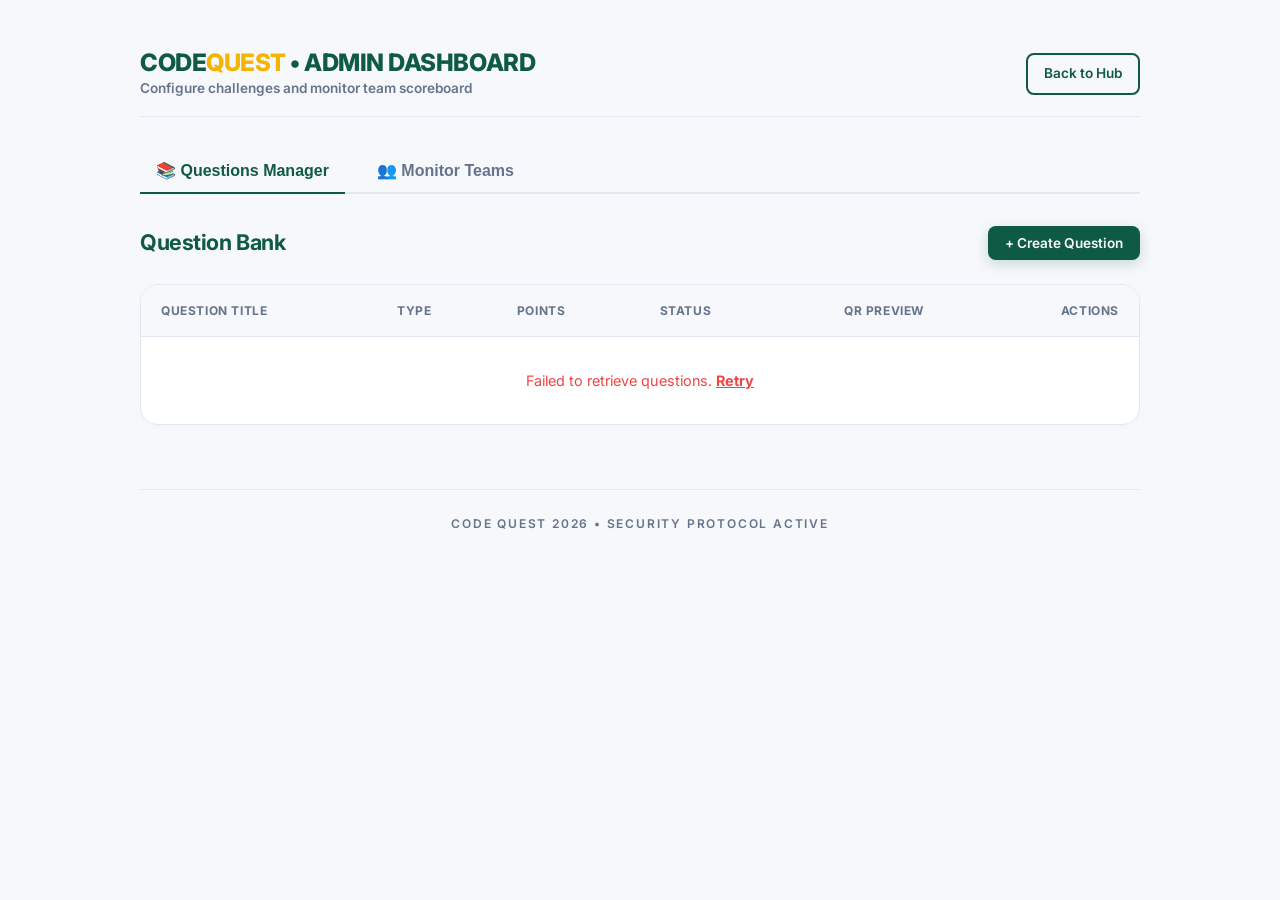
==== admin.html @ d632f418 "add admin panel and change in volunteer role" ====
<!DOCTYPE html>
<html lang="en">
<head>
    <meta charset="UTF-8">
    <meta name="viewport" content="width=device-width, initial-scale=1.0">
    <title>CODE QUEST 2026 | Admin Dashboard</title>
    <link rel="stylesheet" href="css/style.css">
    <link rel="stylesheet" href="css/components.css">
    <style>
        .admin-container {
            max-width: 1000px;
            width: 100%;
            margin: 1.5rem auto;
        }

        .admin-header {
            display: flex;
            justify-content: space-between;
            align-items: center;
            margin-bottom: 2rem;
            border-bottom: 1px solid var(--border);
            padding-bottom: 1rem;
        }

        .portal-title {
            font-size: 1.5rem;
            font-weight: 800;
            color: var(--primary);
            text-transform: uppercase;
            letter-spacing: -0.02em;
        }

        .portal-title span {
            color: var(--accent);
        }

        /* Tab Layout */
        .tab-navigation {
            display: flex;
            gap: 1rem;
            border-bottom: 2px solid var(--border);
            margin-bottom: 2rem;
        }

        .tab-btn {
            background: none;
            border: none;
            font-size: 1rem;
            font-weight: 700;
            padding: 0.75rem 1rem;
            color: var(--text-muted);
            cursor: pointer;
            position: relative;
            outline: none;
            transition: var(--transition);
        }

        .tab-btn:hover {
            color: var(--primary);
        }

        .tab-btn.active {
            color: var(--primary);
        }

        .tab-btn.active::after {
            content: '';
            position: absolute;
            bottom: -2px;
            left: 0;
            right: 0;
            height: 2px;
            background-color: var(--primary);
        }

        .tab-content {
            display: none;
        }

        .tab-content.active {
            display: block;
        }

        /* Table styling */
        .data-table-container {
            width: 100%;
            overflow-x: auto;
            border-radius: var(--radius);
            border: 1px solid var(--border);
            background-color: var(--card-bg);
            box-shadow: var(--shadow-sm);
        }

        .data-table {
            width: 100%;
            border-collapse: collapse;
            text-align: left;
            font-size: 0.9rem;
        }

        .data-table th, .data-table td {
            padding: 1rem 1.25rem;
            border-bottom: 1px solid var(--border);
        }

        .data-table th {
            background-color: var(--bg);
            font-weight: 700;
            text-transform: uppercase;
            font-size: 0.75rem;
            letter-spacing: 0.05em;
            color: var(--text-muted);
        }

        .data-table tr:last-child td {
            border-bottom: none;
        }

        .data-table tr:hover td {
            background-color: rgba(15, 90, 67, 0.01);
        }

        /* Upload zone styling */
        #image-upload-zone {
            border: 2px dashed var(--border);
            border-radius: var(--radius);
            padding: 1.5rem;
            text-align: center;
            background-color: var(--bg);
            cursor: pointer;
            transition: var(--transition);
        }

        #image-upload-zone:hover, #image-upload-zone.dragover {
            border-color: var(--primary);
            background-color: rgba(15, 90, 67, 0.02);
        }

        .form-row {
            display: grid;
            grid-template-columns: repeat(2, 1fr);
            gap: 1.25rem;
        }

        @media (max-width: 576px) {
            .form-row {
                grid-template-columns: 1fr;
            }
        }

        .section-title {
            font-size: 1rem;
            font-weight: 700;
            color: var(--primary);
            text-transform: uppercase;
            letter-spacing: 0.05em;
            margin-top: 2rem;
            margin-bottom: 1rem;
            border-bottom: 1px dashed var(--border);
            padding-bottom: 0.5rem;
            display: flex;
            justify-content: space-between;
            align-items: center;
        }

        /* Mini thumbnail */
        .qr-thumb {
            width: 42px;
            height: 42px;
            border-radius: var(--radius-sm);
            border: 1px solid var(--border);
            cursor: pointer;
            transition: var(--transition);
        }

        .qr-thumb:hover {
            transform: scale(1.1);
            box-shadow: var(--shadow-sm);
        }
    </style>
</head>
<body>
    <div class="app-container">
        <div class="admin-container">
            
            <!-- Header panel -->
            <div class="admin-header">
                <div>
                    <h1 class="portal-title">CODE<span>QUEST</span> • Admin Dashboard</h1>
                    <p style="font-size: 0.85rem; font-weight: 600; color: var(--text-muted);">Configure challenges and monitor team scoreboard</p>
                </div>
                <a href="index.html" class="btn btn-secondary btn-sm" style="text-decoration: none;">Back to Hub</a>
            </div>

            <!-- Tab Buttons -->
            <div class="tab-navigation">
                <button class="tab-btn active" onclick="switchTab('tab-questions')">📚 Questions Manager</button>
                <button class="tab-btn" onclick="switchTab('tab-teams')">👥 Monitor Teams</button>
            </div>

            <!-- TAB 1: QUESTIONS MANAGER -->
            <div id="tab-questions" class="tab-content active">
                
                <!-- Action bar -->
                <div style="display: flex; justify-content: space-between; align-items: center; margin-bottom: 1.5rem;">
                    <h3 style="color: var(--primary);">Question Bank</h3>
                    <button class="btn btn-primary btn-sm" onclick="openCreateModal()">
                        + Create Question
                    </button>
                </div>

                <!-- Questions Table -->
                <div class="data-table-container">
                    <table class="data-table" id="questions-table">
                        <thead>
                            <tr>
                                <th>Question Title</th>
                                <th>Type</th>
                                <th>Points</th>
                                <th>Status</th>
                                <th style="text-align: center;">QR Preview</th>
                                <th style="text-align: right;">Actions</th>
                            </tr>
                        </thead>
                        <tbody id="questions-table-body">
                            <!-- Dynamic questions go here -->
                        </tbody>
                    </table>
                </div>
            </div>

            <!-- TAB 2: MONITOR TEAMS -->
            <div id="tab-teams" class="tab-content">
                <div style="display: flex; justify-content: space-between; align-items: center; margin-bottom: 1.5rem;">
                    <h3 style="color: var(--primary);">Scoreboard & Progress</h3>
                    <button class="btn btn-secondary btn-sm" onclick="loadTeamsList()">
                        🔄 Refresh Teams
                    </button>
                </div>

                <!-- Teams Table -->
                <div class="data-table-container">
                    <table class="data-table">
                        <thead>
                            <tr>
                                <th>Team ID</th>
                                <th>Team Name</th>
                                <th>Members</th>
                                <th>Status</th>
                                <th>Current Checkpoint</th>
                                <th>Current Question</th>
                            </tr>
                        </thead>
                        <tbody id="teams-table-body">
                            <!-- Dynamic teams go here -->
                        </tbody>
                    </table>
                </div>
            </div>

            <!-- Footer branding -->
            <div class="text-center" style="margin-top: 4rem; padding-bottom: 2rem; border-top: 1px solid var(--border); padding-top: 1.5rem;">
                <p style="font-size: 0.75rem; font-weight: 600; text-transform: uppercase; letter-spacing: 0.15em; color: var(--text-muted);">
                    Code Quest 2026 • Security Protocol Active
                </p>
            </div>

        </div>
    </div>

    <!-- Question Modal Overlay (Create / Edit) -->
    <div class="modal-overlay" id="question-modal">
        <div class="modal-container" style="max-width: 780px;">
            <div class="modal-header">
                <h3 class="modal-title" id="modal-title-text">Create Question</h3>
                <button class="modal-close" onclick="closeQuestionModal()">&times;</button>
            </div>
            
            <form id="question-form" onsubmit="handleFormSubmit(event)">
                <div class="modal-body" style="max-height: 70vh;">
                    
                    <input type="hidden" id="edit-question-id">

                    <!-- Title -->
                    <div class="form-group">
                        <label for="title" class="form-label">Title</label>
                        <input type="text" id="title" class="form-control" placeholder="e.g. Decrypt the Array" required autocomplete="off">
                    </div>

                    <!-- Description -->
                    <div class="form-group">
                        <label for="description" class="form-label">Description</label>
                        <textarea id="description" class="form-control" placeholder="Write puzzle clues, snippets, or coordinate parameters..." required></textarea>
                    </div>

                    <!-- Row 1: Type & Points -->
                    <div class="form-row">
                        <div class="form-group">
                            <label for="question_type" class="form-label">Question Type</label>
                            <select id="question_type" class="form-control" onchange="toggleTypeSpecificSections()" required>
                                <option value="coding" selected>coding</option>
                                <option value="mcq">mcq</option>
                                <option value="qna">qna</option>
                                <option value="puzzle">puzzle</option>
                            </select>
                        </div>
                        <div class="form-group">
                            <label for="points" class="form-label">Points</label>
                            <input type="number" id="points" class="form-control" min="0" placeholder="e.g. 100" required autocomplete="off">
                        </div>
                    </div>

                    <!-- Row 2: Time Limit & Image Upload -->
                    <div class="form-row">
                        <div class="form-group">
                            <label for="time_limit_seconds" class="form-label">Time Limit (seconds)</label>
                            <input type="number" id="time_limit_seconds" class="form-control" min="0" placeholder="e.g. 600 (optional)" autocomplete="off">
                        </div>
                        <div class="form-group">
                            <label class="form-label">Question Image</label>
                            <div id="image-upload-zone" onclick="triggerImageFileInput()">
                                <div id="upload-prompt">
                                    <span style="font-size: 1.5rem;">📤</span>
                                    <p style="margin-top: 0.25rem; font-size: 0.8rem; font-weight: 600; color: var(--text-muted);">
                                        Click to Upload Image
                                    </p>
                                    <p style="font-size: 0.65rem; color: var(--text-muted);">Max 5 MB (Auto-compressed)</p>
                                </div>
                                <div id="upload-preview-container" style="display: none; position: relative; justify-content: center; align-items: center;">
                                    <img id="upload-preview" src="" alt="Preview" style="max-height: 120px; max-width: 100%; border-radius: var(--radius-sm); border: 1px solid var(--border);">
                                    <button type="button" class="btn btn-danger btn-sm btn-icon" onclick="clearSelectedImage(event)" style="position: absolute; top: -5px; right: -5px; width: 1.75rem; height: 1.75rem; border-radius: 50%; font-size: 0.9rem; padding: 0; display: flex; align-items: center; justify-content: center;">&times;</button>
                                </div>
                                <input type="file" id="image-file-input" accept="image/*" style="display: none;" onchange="handleImageFileSelect(event)">
                            </div>
                        </div>
                    </div>

                    <!-- Correct Answer (QnA, Coding, Puzzle) -->
                    <div class="form-group" id="correct-ans-container">
                        <label for="correct_ans" class="form-label">Correct Answer</label>
                        <input type="text" id="correct_ans" class="form-control" placeholder="Solution key value..." autocomplete="off">
                    </div>

                    <!-- MCQ Options Section -->
                    <div id="mcq-options-section" style="display: none;">
                        <div class="section-title">
                            <span>MCQ Options</span>
                            <button type="button" class="btn btn-secondary btn-sm" id="add-option-btn" onclick="addOptionRow()" style="padding: 0.4rem 0.8rem; font-size: 0.75rem;">
                                + Add Option
                            </button>
                        </div>
                        <div id="options-container"></div>
                    </div>

                    <!-- Hints Section -->
                    <div>
                        <div class="section-title">
                            <span>Decryption Hints</span>
                            <button type="button" class="btn btn-secondary btn-sm" onclick="addHintRow()" style="padding: 0.4rem 0.8rem; font-size: 0.75rem;">
                                + Add Hint
                            </button>
                        </div>
                        <div id="hints-container"></div>
                    </div>

                    <!-- Active Toggle Switch -->
                    <div class="form-group" style="margin-top: 2rem;">
                        <label class="switch-group">
                            <div class="switch">
                                <input type="checkbox" id="is_active" checked>
                                <span class="slider"></span>
                            </div>
                            <span class="form-label" style="margin-bottom: 0; cursor: pointer; text-transform: none; font-size: 0.95rem;">
                                Active Status (available to players)
                            </span>
                        </label>
                    </div>

                </div>
                
                <div class="modal-footer">
                    <button type="button" class="btn btn-secondary btn-sm" onclick="closeQuestionModal()">Cancel</button>
                    <button type="submit" class="btn btn-primary btn-sm" id="btn-save-question">Save Question</button>
                </div>
            </form>
        </div>
    </div>

    <!-- QR Viewer Modal Overlay -->
    <div class="modal-overlay" id="qr-modal">
        <div class="modal-container" style="max-width: 420px; text-align: center;">
            <div class="modal-header">
                <h3 class="modal-title" id="qr-modal-title">Coordinate QR Code</h3>
                <button class="modal-close" onclick="Utils.closeModal('qr-modal')">&times;</button>
            </div>
            <div class="modal-body" style="display: flex; flex-direction: column; align-items: center; gap: 1rem;">
                <div style="border: 1px solid var(--border); padding: 1.5rem; border-radius: var(--radius); background-color: #fff; box-shadow: var(--shadow-sm); max-width: 280px; width: 100%;">
                    <img id="qr-modal-image" src="" alt="Question QR" style="width: 100%; height: auto; display: block;">
                </div>
                <div id="qr-modal-id" style="font-family: monospace; font-size: 0.85rem; color: var(--text-muted); background: var(--bg); padding: 0.5rem 1rem; border-radius: var(--radius-sm); border: 1px solid var(--border); width: 100%; word-break: break-all;">
                    ID: -
                </div>
            </div>
            <div class="modal-footer" style="justify-content: center; gap: 1rem;">
                <a id="qr-modal-download" href="" download="" class="btn btn-primary btn-sm" style="text-decoration: none;">
                    📥 Download QR
                </a>
                <button class="btn btn-secondary btn-sm" onclick="Utils.closeModal('qr-modal')">Close</button>
            </div>
        </div>
    </div>

    <!-- Core Scripts -->
    <script src="js/api.js"></script>
    <script src="js/utils.js"></script>
    <script src="js/admin.js"></script>
</body>
</html>
---- css/style.css ----
@import url('https://fonts.googleapis.com/css2?family=Inter:wght@300;400;500;600;700;800&display=swap');

:root {
    /* Colors */
    --primary: #0F5A43;
    --primary-light: #167a5b;
    --primary-dark: #093c2c;
    --primary-rgb: 15, 90, 67;
    
    --accent: #F4B400;
    --accent-light: #ffd54f;
    --accent-dark: #c79100;
    --accent-rgb: 244, 180, 0;

    --bg: #F7F8FC;
    --card-bg: #FFFFFF;
    
    --text-main: #1E293B;
    --text-muted: #64748B;
    --text-light: #F8FAFC;
    
    --border: #E2E8F0;
    --error: #EF4444;
    --success: #10B981;
    --info: #3B82F6;

    /* Spacing & Layout */
    --radius: 18px;
    --radius-sm: 8px;
    --radius-lg: 24px;
    --shadow-sm: 0 2px 4px rgba(0, 0, 0, 0.02);
    --shadow-md: 0 8px 30px rgba(0, 0, 0, 0.04);
    --shadow-lg: 0 16px 40px rgba(15, 90, 67, 0.06);
    --transition: all 0.25s cubic-bezier(0.4, 0, 0.2, 1);
    
    --font-sans: 'Inter', -apple-system, BlinkMacSystemFont, "Segoe UI", Roboto, Helvetica, Arial, sans-serif;
}

* {
    box-sizing: border-box;
    margin: 0;
    padding: 0;
}

html, body {
    height: 100%;
    font-family: var(--font-sans);
    background-color: var(--bg);
    color: var(--text-main);
    line-height: 1.6;
    -webkit-font-smoothing: antialiased;
}

/* App Container for Full Screen Layout */
.app-container {
    min-height: 100vh;
    display: flex;
    flex-direction: column;
    padding: 1.5rem;
    max-width: 1200px;
    margin: 0 auto;
}

/* Responsive spacing */
@media (max-width: 576px) {
    .app-container {
        padding: 1rem;
    }
}

/* Typography */
h1, h2, h3, h4, h5, h6 {
    font-weight: 700;
    line-height: 1.25;
    color: var(--text-main);
    letter-spacing: -0.02em;
}

h1 { font-size: 2.25rem; }
h2 { font-size: 1.75rem; }
h3 { font-size: 1.35rem; }
p { color: var(--text-muted); }

/* Buttons */
.btn {
    display: inline-flex;
    align-items: center;
    justify-content: center;
    gap: 0.5rem;
    font-family: var(--font-sans);
    font-size: 0.95rem;
    font-weight: 600;
    padding: 0.85rem 1.75rem;
    border-radius: var(--radius);
    border: 1px solid transparent;
    cursor: pointer;
    transition: var(--transition);
    user-select: none;
    text-decoration: none;
    outline: none;
    width: 100%;
}

.btn-primary {
    background-color: var(--primary);
    color: var(--text-light);
    box-shadow: 0 4px 14px rgba(15, 90, 67, 0.2);
}

.btn-primary:hover {
    background-color: var(--primary-light);
    transform: translateY(-2px);
    box-shadow: 0 6px 20px rgba(15, 90, 67, 0.3);
}

.btn-primary:active {
    transform: translateY(0);
}

.btn-secondary {
    background-color: transparent;
    border: 2px solid var(--primary);
    color: var(--primary);
}

.btn-secondary:hover {
    background-color: rgba(15, 90, 67, 0.05);
    transform: translateY(-2px);
}

.btn-accent {
    background-color: var(--accent);
    color: #1e293b;
    box-shadow: 0 4px 14px rgba(244, 180, 0, 0.2);
}

.btn-accent:hover {
    background-color: var(--accent-light);
    transform: translateY(-2px);
    box-shadow: 0 6px 20px rgba(244, 180, 0, 0.3);
}

.btn-danger {
    background-color: var(--error);
    color: var(--text-light);
}

.btn-danger:hover {
    background-color: #dc2626;
    transform: translateY(-2px);
}

.btn-sm {
    padding: 0.5rem 1rem;
    font-size: 0.85rem;
    border-radius: var(--radius-sm);
    width: auto;
}

.btn-icon {
    padding: 0.5rem;
    width: 2.5rem;
    height: 2.5rem;
    border-radius: 50%;
    aspect-ratio: 1;
}

.btn:disabled {
    opacity: 0.6;
    cursor: not-allowed;
    transform: none !important;
    box-shadow: none !important;
}

/* Inputs & Form Controls */
.form-group {
    margin-bottom: 1.25rem;
    width: 100%;
}

.form-label {
    display: block;
    font-size: 0.875rem;
    font-weight: 600;
    color: var(--text-main);
    margin-bottom: 0.5rem;
    text-transform: uppercase;
    letter-spacing: 0.05em;
}

.form-control {
    width: 100%;
    padding: 0.95rem 1.25rem;
    font-family: var(--font-sans);
    font-size: 0.95rem;
    color: var(--text-main);
    background-color: var(--bg);
    border: 1px solid var(--border);
    border-radius: var(--radius);
    outline: none;
    transition: var(--transition);
}

.form-control:focus {
    border-color: var(--primary);
    background-color: var(--card-bg);
    box-shadow: 0 0 0 4px rgba(15, 90, 67, 0.08);
}

textarea.form-control {
    resize: vertical;
    min-height: 120px;
}

/* Switches & Toggles */
.switch-group {
    display: flex;
    align-items: center;
    gap: 0.75rem;
    cursor: pointer;
}

.switch {
    position: relative;
    display: inline-block;
    width: 48px;
    height: 24px;
}

.switch input {
    opacity: 0;
    width: 0;
    height: 0;
}

.slider {
    position: absolute;
    cursor: pointer;
    top: 0;
    left: 0;
    right: 0;
    bottom: 0;
    background-color: #cbd5e1;
    transition: .3s;
    border-radius: 24px;
}

.slider:before {
    position: absolute;
    content: "";
    height: 18px;
    width: 18px;
    left: 3px;
    bottom: 3px;
    background-color: white;
    transition: .3s;
    border-radius: 50%;
}

input:checked + .slider {
    background-color: var(--primary);
}

input:checked + .slider:before {
    transform: translateX(24px);
}

/* Scrollbar */
::-webkit-scrollbar {
    width: 8px;
    height: 8px;
}
::-webkit-scrollbar-track {
    background: var(--bg);
}
::-webkit-scrollbar-thumb {
    background: #cbd5e1;
    border-radius: 4px;
}
::-webkit-scrollbar-thumb:hover {
    background: #94a3b8;
}

/* Grid & Layout Helpers */
.grid {
    display: grid;
    gap: 1.5rem;
}

.grid-cols-2 { grid-template-columns: repeat(2, 1fr); }
.grid-cols-3 { grid-template-columns: repeat(3, 1fr); }

@media (max-width: 768px) {
    .grid-cols-2, .grid-cols-3 {
        grid-template-columns: 1fr;
    }
}

.d-flex { display: flex; }
.justify-between { justify-content: space-between; }
.align-center { align-items: center; }
.flex-column { flex-direction: column; }
.gap-1 { gap: 0.5rem; }
.gap-2 { gap: 1rem; }
.gap-3 { gap: 1.5rem; }

.mt-2 { margin-top: 1rem; }
.mb-2 { margin-bottom: 1rem; }
.mt-4 { margin-top: 2rem; }
.mb-4 { margin-bottom: 2rem; }

.text-center { text-align: center; }
.w-full { width: 100%; }

/* Error and Alert States */
.error-text {
    color: var(--error);
    font-size: 0.85rem;
    margin-top: 0.25rem;
}
---- css/components.css ----
/* Card Component */
.card {
    background-color: var(--card-bg);
    border-radius: var(--radius);
    padding: 2rem;
    box-shadow: var(--shadow-md);
    border: 1px solid var(--border);
    transition: var(--transition);
    position: relative;
    overflow: hidden;
}

.card:hover {
    box-shadow: var(--shadow-lg);
    border-color: rgba(15, 90, 67, 0.15);
}

@media (max-width: 576px) {
    .card {
        padding: 1.25rem;
    }
}

/* Header & Mission styling */
.mission-header {
    display: flex;
    justify-content: space-between;
    align-items: flex-start;
    margin-bottom: 1.5rem;
    border-bottom: 1px solid var(--border);
    padding-bottom: 1rem;
}

.mission-title {
    font-size: 0.75rem;
    font-weight: 800;
    color: var(--primary);
    text-transform: uppercase;
    letter-spacing: 0.2em;
    margin-bottom: 0.25rem;
}

.mission-sub {
    font-size: 1.5rem;
    font-weight: 700;
    color: var(--text-main);
}

/* Badge Component */
.badge {
    display: inline-flex;
    align-items: center;
    padding: 0.35rem 0.85rem;
    font-size: 0.75rem;
    font-weight: 700;
    border-radius: 50px;
    text-transform: uppercase;
    letter-spacing: 0.05em;
    gap: 0.25rem;
}

.badge-primary {
    background-color: rgba(15, 90, 67, 0.1);
    color: var(--primary);
}

.badge-accent {
    background-color: rgba(244, 180, 0, 0.15);
    color: var(--accent-dark);
}

.badge-success {
    background-color: rgba(16, 185, 129, 0.1);
    color: var(--success);
}

.badge-danger {
    background-color: rgba(239, 68, 68, 0.1);
    color: var(--error);
}

.badge-neutral {
    background-color: #f1f5f9;
    color: #475569;
}

/* Modals */
.modal-overlay {
    position: fixed;
    top: 0;
    left: 0;
    right: 0;
    bottom: 0;
    background-color: rgba(15, 23, 42, 0.4);
    backdrop-filter: blur(8px);
    display: flex;
    align-items: center;
    justify-content: center;
    z-index: 1000;
    opacity: 0;
    pointer-events: none;
    transition: opacity 0.25s ease;
    padding: 1rem;
}

.modal-overlay.active {
    opacity: 1;
    pointer-events: auto;
}

.modal-container {
    background-color: var(--card-bg);
    border-radius: var(--radius-lg);
    width: 100%;
    max-width: 600px;
    max-height: 90vh;
    box-shadow: 0 25px 50px -12px rgba(0, 0, 0, 0.15);
    display: flex;
    flex-direction: column;
    transform: translateY(20px);
    transition: transform 0.25s cubic-bezier(0.4, 0, 0.2, 1);
    border: 1px solid var(--border);
}

.modal-overlay.active .modal-container {
    transform: translateY(0);
}

.modal-header {
    padding: 1.5rem;
    border-bottom: 1px solid var(--border);
    display: flex;
    justify-content: space-between;
    align-items: center;
}

.modal-title {
    font-size: 1.25rem;
    font-weight: 700;
    color: var(--text-main);
}

.modal-close {
    background: none;
    border: none;
    font-size: 1.5rem;
    color: var(--text-muted);
    cursor: pointer;
    line-height: 1;
    padding: 0.25rem;
}

.modal-close:hover {
    color: var(--text-main);
}

.modal-body {
    padding: 1.5rem;
    overflow-y: auto;
    flex: 1;
}

.modal-footer {
    padding: 1.5rem;
    border-top: 1px solid var(--border);
    display: flex;
    justify-content: flex-end;
    gap: 0.75rem;
}

/* Loading Dots Component */
.loader-container {
    display: flex;
    flex-direction: column;
    align-items: center;
    justify-content: center;
    padding: 3rem;
    gap: 1rem;
    min-height: 200px;
}

.dots-loader {
    display: flex;
    justify-content: center;
    align-items: center;
    gap: 6px;
}

.dots-loader span {
    display: inline-block;
    width: 12px;
    height: 12px;
    border-radius: 50%;
    background-color: var(--primary);
    animation: dots-wave 1.2s infinite ease-in-out;
}

.dots-loader span:nth-child(2) {
    animation-delay: 0.2s;
    background-color: var(--primary-light);
}

.dots-loader span:nth-child(3) {
    animation-delay: 0.4s;
    background-color: var(--accent);
}

@keyframes dots-wave {
    0%, 100% {
        transform: translateY(0);
    }
    50% {
        transform: translateY(-10px);
    }
}

/* Countdown Timer */
.timer-widget {
    background-color: rgba(244, 180, 0, 0.1);
    border: 1px solid rgba(244, 180, 0, 0.2);
    border-radius: var(--radius-sm);
    padding: 0.5rem 1rem;
    display: inline-flex;
    align-items: center;
    gap: 0.5rem;
    font-family: monospace;
    font-weight: 700;
    color: var(--accent-dark);
}

/* Code Container (Reverse Coding/Debugging) */
.code-container {
    background-color: #0f172a;
    color: #e2e8f0;
    border-radius: 12px;
    padding: 1.25rem;
    font-family: 'Fira Code', 'Courier New', Courier, monospace;
    font-size: 0.9rem;
    overflow-x: auto;
    border: 1px solid #1e293b;
    margin: 1rem 0;
    position: relative;
}

.code-container::before {
    content: "CODE";
    position: absolute;
    top: 6px;
    right: 12px;
    font-size: 0.65rem;
    font-weight: 700;
    color: #475569;
    letter-spacing: 0.1em;
}

/* Options Selector (MCQ Card Choices) */
.options-grid {
    display: grid;
    gap: 1rem;
    margin-top: 1rem;
}

.option-card {
    background-color: var(--card-bg);
    border: 2px solid var(--border);
    border-radius: var(--radius);
    padding: 1.25rem 1.5rem;
    cursor: pointer;
    transition: var(--transition);
    display: flex;
    align-items: center;
    gap: 1rem;
    font-weight: 500;
    position: relative;
    user-select: none;
}

.option-card:hover {
    border-color: var(--primary-light);
    background-color: rgba(15, 90, 67, 0.02);
}

.radio-input {
    width: 1.25rem;
    height: 1.25rem;
    accent-color: var(--primary);
    cursor: pointer;
    flex-shrink: 0;
}

.option-letter {
    display: flex;
    align-items: center;
    justify-content: center;
    width: 2.25rem;
    height: 2.25rem;
    border-radius: 50%;
    background-color: var(--bg);
    color: var(--text-main);
    font-weight: 700;
    border: 1px solid var(--border);
    transition: var(--transition);
    flex-shrink: 0;
}

.option-card:has(.radio-input:checked) {
    border-color: var(--primary);
    background-color: rgba(15, 90, 67, 0.05);
    box-shadow: 0 4px 12px rgba(15, 90, 67, 0.05);
}

.option-card:has(.radio-input:checked) .option-letter {
    background-color: var(--primary);
    color: var(--text-light);
    border-color: var(--primary);
}

/* Image question dynamic layout */
.question-image-wrapper {
    width: 100%;
    max-height: 350px;
    border-radius: 12px;
    overflow: hidden;
    margin-bottom: 1.5rem;
    border: 1px solid var(--border);
    background-color: #f1f5f9;
    display: flex;
    justify-content: center;
    align-items: center;
}

.question-image {
    max-width: 100%;
    max-height: 350px;
    object-fit: contain;
}

/* Hint Item UI */
.hint-list {
    display: flex;
    flex-direction: column;
    gap: 0.75rem;
}

.hint-item {
    border: 1px solid var(--border);
    border-radius: var(--radius-sm);
    padding: 1rem;
    background-color: var(--bg);
    display: flex;
    flex-direction: column;
    gap: 0.5rem;
}

.hint-item.locked {
    background-color: #f8fafc;
    border-style: dashed;
}

.hint-header {
    display: flex;
    justify-content: space-between;
    align-items: center;
}

.hint-content {
    font-size: 0.95rem;
    color: var(--text-main);
    line-height: 1.5;
}

/* Dynamic Rows Admin Builder */
.dynamic-row {
    display: grid;
    gap: 0.75rem;
    margin-bottom: 0.75rem;
    align-items: start;
}

.dynamic-row-hints {
    grid-template-columns: 2fr 1fr 50px;
}

.dynamic-row-options {
    grid-template-columns: 80px 3fr 100px 50px;
}

@media (max-width: 576px) {
    .dynamic-row-hints, .dynamic-row-options {
        grid-template-columns: 1fr;
    }
    .dynamic-row-hints .btn-danger, .dynamic-row-options .btn-danger {
        width: 100%;
    }
}

/* Toast Notification */
.toast-container {
    position: fixed;
    top: 20px;
    right: 20px;
    z-index: 2000;
    display: flex;
    flex-direction: column;
    gap: 10px;
    pointer-events: none;
    max-width: 320px;
    width: calc(100% - 40px);
}

.toast {
    background-color: var(--primary);
    color: var(--text-light);
    padding: 1rem 1.5rem;
    border-radius: var(--radius-sm);
    box-shadow: 0 10px 25px rgba(15, 90, 67, 0.15);
    font-weight: 600;
    display: flex;
    align-items: center;
    gap: 0.75rem;
    transform: translateY(-20px);
    opacity: 0;
    transition: all 0.3s cubic-bezier(0.4, 0, 0.2, 1);
    pointer-events: auto;
    border-left: 4px solid var(--accent);
    font-size: 0.9rem;
}

.toast.show {
    transform: translateY(0);
    opacity: 1;
}
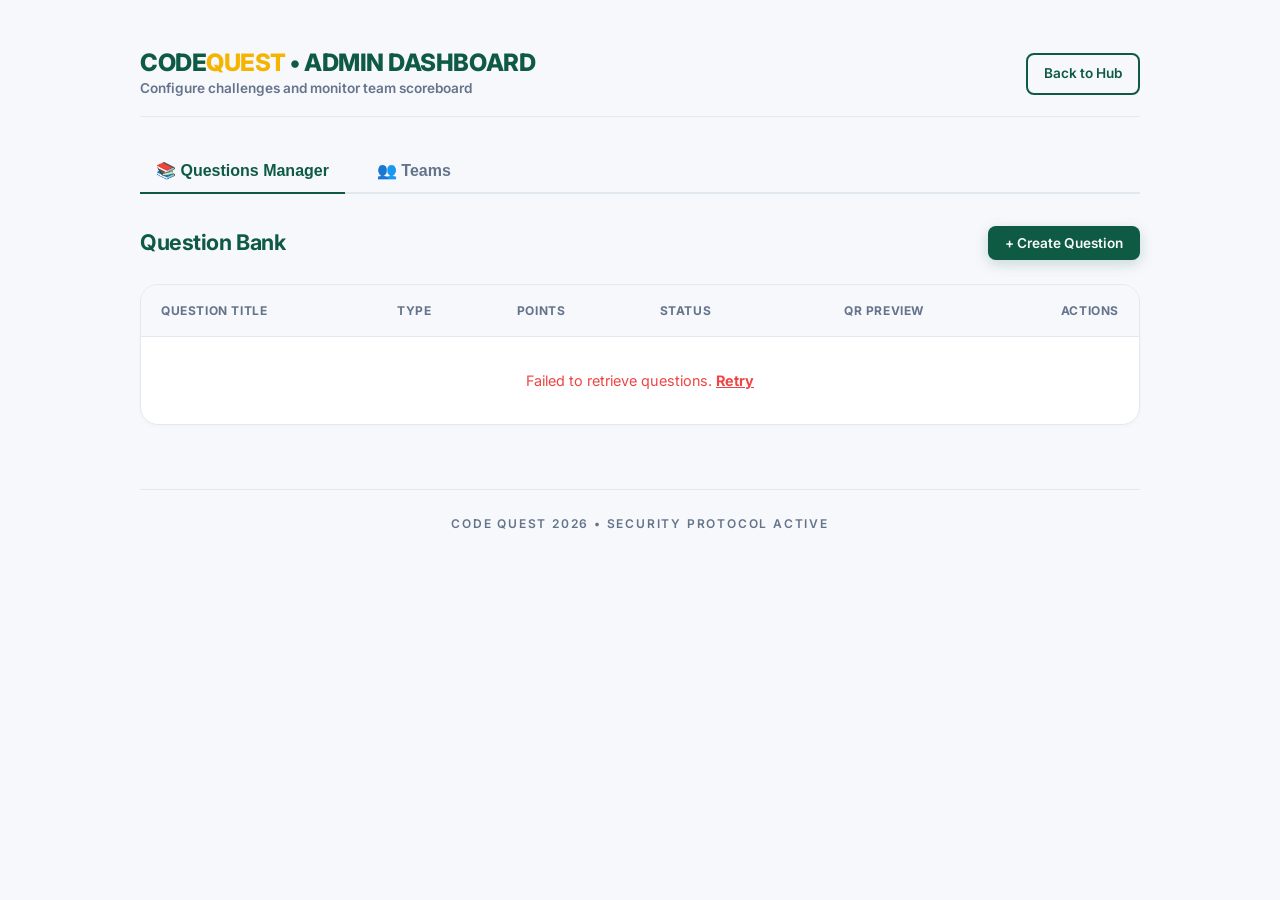
==== commit 74ed53aa: "ad team api and add qr code funcattionality" ====
--- a/admin.html
+++ b/admin.html
@@ -195,7 +195,7 @@
             <!-- Tab Buttons -->
             <div class="tab-navigation">
                 <button class="tab-btn active" onclick="switchTab('tab-questions')">📚 Questions Manager</button>
-                <button class="tab-btn" onclick="switchTab('tab-teams')">👥 Monitor Teams</button>
+                <button class="tab-btn" onclick="switchTab('tab-teams')">👥 Teams</button>
             </div>
 
             <!-- TAB 1: QUESTIONS MANAGER -->
@@ -229,13 +229,114 @@
                 </div>
             </div>
 
-            <!-- TAB 2: MONITOR TEAMS -->
+            <!-- TAB 2: TEAMS MANAGEMENT & MONITORING -->
             <div id="tab-teams" class="tab-content">
-                <div style="display: flex; justify-content: space-between; align-items: center; margin-bottom: 1.5rem;">
-                    <h3 style="color: var(--primary);">Scoreboard & Progress</h3>
-                    <button class="btn btn-secondary btn-sm" onclick="loadTeamsList()">
-                        🔄 Refresh Teams
+                <div style="display: flex; justify-content: space-between; align-items: center; margin-bottom: 1.5rem; flex-wrap: wrap; gap: 1rem;">
+                    <h3 style="color: var(--primary);">Teams Management & Scoreboard</h3>
+                    <div style="display: flex; gap: 0.5rem;">
+                        <button type="button" class="btn btn-primary btn-sm" onclick="startAdminCameraScan()" style="width: auto;">
+                            📷 Scan Team QR
+                        </button>
+                        <button type="button" class="btn btn-secondary btn-sm" onclick="loadTeamsList()" style="width: auto;">
+                            🔄 Refresh
+                        </button>
+                    </div>
+                </div>
+
+                <!-- Admin Camera Preview Overlay -->
+                <div id="admin-camera-preview-container" style="display: none; position: relative; width: 100%; max-height: 280px; border-radius: var(--radius); overflow: hidden; border: 3px solid var(--primary); margin-bottom: 1.5rem; background-color: #000;">
+                    <video id="admin-camera-video" playsinline style="width: 100%; height: auto; max-height: 280px; display: block; object-fit: cover;"></video>
+                    <div class="scanner-overlay-laser" style="position: absolute; top: 50%; left: 0; width: 100%; height: 3px; background-color: var(--error); box-shadow: 0 0 10px var(--error); animation: laser-sweep 2s infinite ease-in-out;"></div>
+                    <button type="button" class="btn btn-danger btn-sm" onclick="stopAdminCameraScan()" style="position: absolute; bottom: 10px; right: 10px; z-index: 10;">
+                        Stop Scanner
                     </button>
+                </div>
+
+                <!-- Admin Team Details Card -->
+                <div class="card" id="admin-team-card" style="display: none; border-top: 4px solid var(--accent); margin-bottom: 2rem; padding-bottom: 1.5rem;">
+                    <div style="display: flex; justify-content: space-between; align-items: center; margin-bottom: 1rem; border-bottom: 1px solid var(--border); padding-bottom: 0.5rem;">
+                        <h3 style="color: var(--text-main); margin: 0;">Manage Team Progress</h3>
+                        <button type="button" class="btn btn-secondary btn-sm" onclick="closeAdminTeamCard()" style="padding: 0.25rem 0.5rem; font-size: 0.75rem; width: auto;">
+                            &times; Close
+                        </button>
+                    </div>
+
+                    <!-- Team Info Fields -->
+                    <div style="display: grid; grid-template-columns: 1fr 1fr; gap: 0.75rem 1.25rem; margin-bottom: 1.5rem;">
+                        <div>
+                            <div style="font-size: 0.7rem; color: var(--text-muted); text-transform: uppercase; font-weight: 700; margin-bottom: 0.15rem;">Team Name</div>
+                            <div id="ad-t-name" style="font-weight: 700; color: var(--text-main);">-</div>
+                        </div>
+                        <div>
+                            <div style="font-size: 0.7rem; color: var(--text-muted); text-transform: uppercase; font-weight: 700; margin-bottom: 0.15rem;">Team UUID</div>
+                            <div id="ad-t-uuid" style="font-weight: 700; color: var(--text-main); font-family: monospace; font-size: 0.85rem; word-break: break-all;">-</div>
+                        </div>
+                        <div>
+                            <div style="font-size: 0.7rem; color: var(--text-muted); text-transform: uppercase; font-weight: 700; margin-bottom: 0.15rem;">Members</div>
+                            <div id="ad-t-members" style="font-weight: 700; color: var(--text-main);">-</div>
+                        </div>
+                        <div>
+                            <div style="font-size: 0.7rem; color: var(--text-muted); text-transform: uppercase; font-weight: 700; margin-bottom: 0.15rem;">Current Status</div>
+                            <div id="ad-t-status" style="font-weight: 700; color: var(--text-main);">-</div>
+                        </div>
+                        <div>
+                            <div style="font-size: 0.7rem; color: var(--text-muted); text-transform: uppercase; font-weight: 700; margin-bottom: 0.15rem;">Current Question</div>
+                            <div id="ad-t-question" style="font-weight: 700; color: var(--text-main);">-</div>
+                        </div>
+                        <div>
+                            <div style="font-size: 0.7rem; color: var(--text-muted); text-transform: uppercase; font-weight: 700; margin-bottom: 0.15rem;">Current Checkpoint</div>
+                            <div id="ad-t-checkpoint" style="font-weight: 700; color: var(--text-main);">-</div>
+                        </div>
+                        <div>
+                            <div style="font-size: 0.7rem; color: var(--text-muted); text-transform: uppercase; font-weight: 700; margin-bottom: 0.15rem;">Started Time</div>
+                            <div id="ad-t-started" style="font-weight: 700; color: var(--text-main);">-</div>
+                        </div>
+                        <div>
+                            <div style="font-size: 0.7rem; color: var(--text-muted); text-transform: uppercase; font-weight: 700; margin-bottom: 0.15rem;">Finished Time</div>
+                            <div id="ad-t-finished" style="font-weight: 700; color: var(--text-main);">-</div>
+                        </div>
+                        <div>
+                            <div style="font-size: 0.7rem; color: var(--text-muted); text-transform: uppercase; font-weight: 700; margin-bottom: 0.15rem;">Penalty</div>
+                            <div id="ad-t-penalty-display" style="font-weight: 700; color: var(--text-main);">-</div>
+                        </div>
+                        <div style="grid-column: 1 / -1;">
+                            <div style="font-size: 0.7rem; color: var(--text-muted); text-transform: uppercase; font-weight: 700; margin-bottom: 0.15rem;">Volunteer Notes</div>
+                            <div id="ad-t-notes-display" style="font-weight: 600; color: var(--text-main); white-space: pre-wrap; font-style: italic; background-color: var(--bg); padding: 0.5rem; border-radius: var(--radius-sm); border: 1px solid var(--border); min-height: 40px;">-</div>
+                        </div>
+                    </div>
+
+                    <!-- Editable Controls Form -->
+                    <form onsubmit="saveAdminTeamChanges(event)" style="border-top: 2px dashed var(--border); padding-top: 1.25rem;">
+                        <div class="form-row" style="margin-bottom: 1rem;">
+                            <div class="form-group" style="margin: 0;">
+                                <label for="ad-status-select" class="form-label">Status Dropdown</label>
+                                <select id="ad-status-select" class="form-control" required>
+                                    <option value="Ongoing">Ongoing</option>
+                                    <option value="Completed">Completed</option>
+                                    <option value="Disqualified">Disqualified</option>
+                                </select>
+                            </div>
+                            <div class="form-group" style="margin: 0;">
+                                <label for="ad-question-select" class="form-label">Question Dropdown</label>
+                                <select id="ad-question-select" class="form-control">
+                                    <!-- Dynamic options populated from Question List -->
+                                </select>
+                            </div>
+                        </div>
+                        <div class="form-row" style="margin-bottom: 1.5rem;">
+                            <div class="form-group" style="margin: 0;">
+                                <label for="ad-notes-textarea" class="form-label">Volunteer Notes</label>
+                                <textarea id="ad-notes-textarea" class="form-control" placeholder="Update progress logs or notes..."></textarea>
+                            </div>
+                            <div class="form-group" style="margin: 0;">
+                                <label for="ad-penalty-input" class="form-label">Penalty (seconds or points)</label>
+                                <input type="number" id="ad-penalty-input" class="form-control" min="0" value="0">
+                            </div>
+                        </div>
+                        <button type="submit" class="btn btn-primary" id="btn-save-admin-team" style="width: auto; padding-left: 2.5rem; padding-right: 2.5rem;">
+                            Save Changes
+                        </button>
+                    </form>
                 </div>
 
                 <!-- Teams Table -->
@@ -249,6 +350,7 @@
                                 <th>Status</th>
                                 <th>Current Checkpoint</th>
                                 <th>Current Question</th>
+                                <th style="text-align: right; min-width: 250px;">Actions</th>
                             </tr>
                         </thead>
                         <tbody id="teams-table-body">
@@ -411,6 +513,7 @@
     </div>
 
     <!-- Core Scripts -->
+    <script src="https://cdn.jsdelivr.net/npm/jsqr@1.4.0/dist/jsQR.min.js"></script>
     <script src="js/api.js"></script>
     <script src="js/utils.js"></script>
     <script src="js/admin.js"></script>
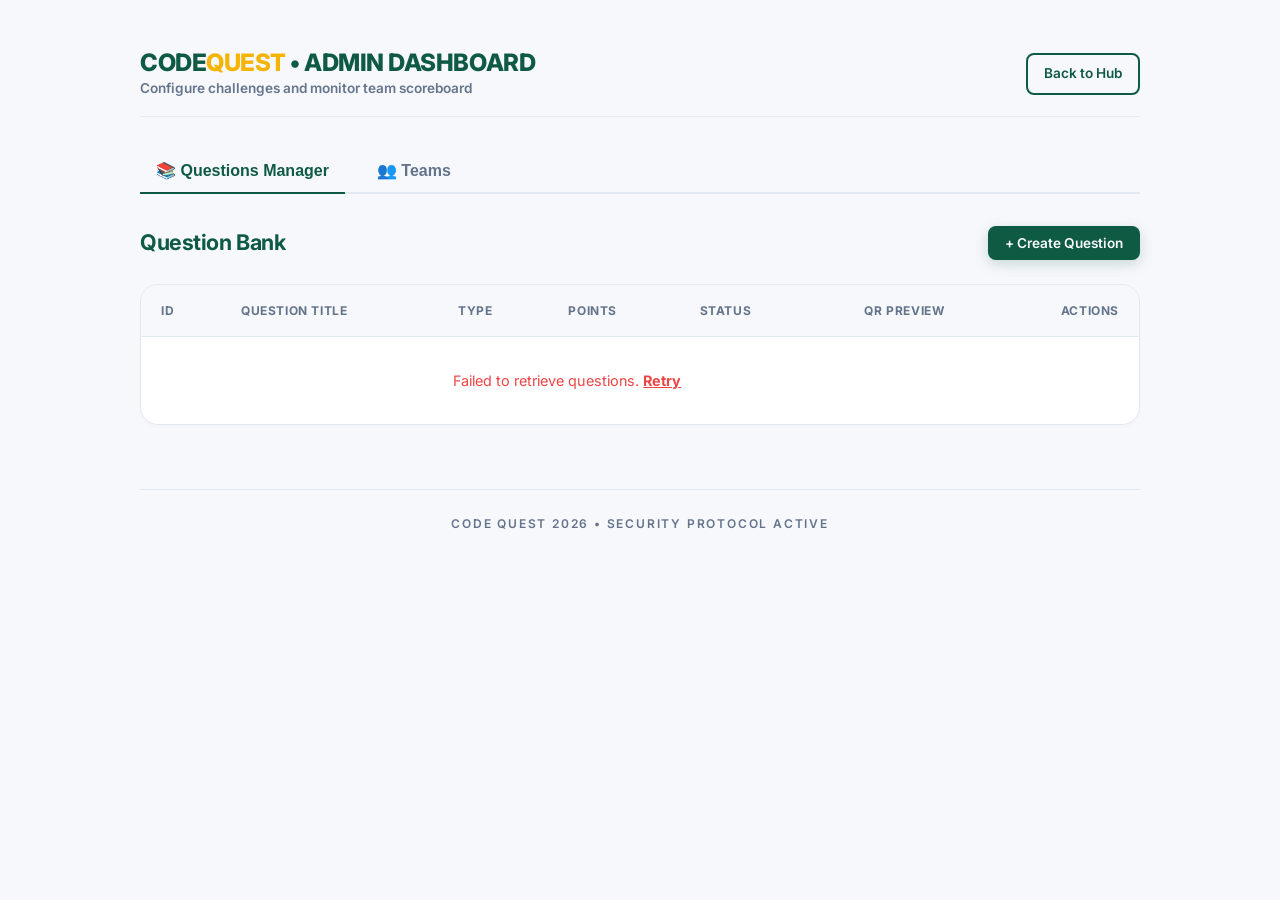
==== commit 9222e031: "add question id in admin table" ====
--- a/admin.html
+++ b/admin.html
@@ -214,6 +214,7 @@
                     <table class="data-table" id="questions-table">
                         <thead>
                             <tr>
+                                <th style="width: 80px;">ID</th>
                                 <th>Question Title</th>
                                 <th>Type</th>
                                 <th>Points</th>
@@ -305,15 +306,25 @@
                         </div>
                     </div>
 
+                    <!-- Submission History Section -->
+                    <div style="border-top: 2px dashed var(--border); padding-top: 1.25rem; margin-top: 0.5rem; margin-bottom: 1.5rem;">
+                        <h4 style="color: var(--text-main); margin-bottom: 0.75rem; font-size: 1.1rem; font-weight: 700; text-transform: uppercase; letter-spacing: 0.05em;">
+                            Submission History
+                        </h4>
+                        <div id="ad-t-history-container" style="display: flex; flex-direction: column; gap: 0.75rem; max-height: 300px; overflow-y: auto; padding-right: 0.25rem;">
+                            <!-- Dynamic history cards or empty message will load here -->
+                        </div>
+                    </div>
+
                     <!-- Editable Controls Form -->
                     <form onsubmit="saveAdminTeamChanges(event)" style="border-top: 2px dashed var(--border); padding-top: 1.25rem;">
                         <div class="form-row" style="margin-bottom: 1rem;">
                             <div class="form-group" style="margin: 0;">
                                 <label for="ad-status-select" class="form-label">Status Dropdown</label>
                                 <select id="ad-status-select" class="form-control" required>
-                                    <option value="Ongoing">Ongoing</option>
-                                    <option value="Completed">Completed</option>
-                                    <option value="Disqualified">Disqualified</option>
+                                    <option value="ongoing">ongoing</option>
+                                    <option value="completed">completed</option>
+                                    <option value="disqualified">disqualified</option>
                                 </select>
                             </div>
                             <div class="form-group" style="margin: 0;">
--- a/css/style.css
+++ b/css/style.css
@@ -318,3 +318,56 @@
     font-size: 0.85rem;
     margin-top: 0.25rem;
 }
+
+/* Mobile Responsiveness improvements */
+@media (max-width: 576px) {
+    /* Make tables responsive with horizontal scroll context */
+    table, .data-table {
+        display: block;
+        width: 100%;
+        overflow-x: auto;
+        -webkit-overflow-scrolling: touch;
+    }
+    
+    table th, table td, .data-table th, .data-table td {
+        padding: 0.5rem 0.35rem !important;
+        font-size: 0.75rem !important;
+    }
+
+    /* Cards spacing */
+    .card {
+        padding: 1.25rem !important;
+        border-radius: var(--radius-sm) !important;
+    }
+    
+    /* Modals auto scaling */
+    .modal-container {
+        width: calc(100% - 1.5rem) !important;
+        max-width: 95% !important;
+        margin: 0.75rem auto !important;
+        max-height: 95vh !important;
+        border-radius: var(--radius) !important;
+    }
+    
+    .modal-body {
+        padding: 1rem !important;
+    }
+
+    /* Success state waiting page */
+    .success-overlay {
+        padding: 1.5rem 1rem !important;
+    }
+
+    /* Header wrapper panel elements stacking */
+    .panel-header {
+        flex-direction: column !important;
+        gap: 0.75rem !important;
+        align-items: flex-start !important;
+    }
+
+    /* Grid layout auto stack */
+    .grid-cols-2, .grid-cols-3 {
+        grid-template-columns: 1fr !important;
+        gap: 1rem !important;
+    }
+}
